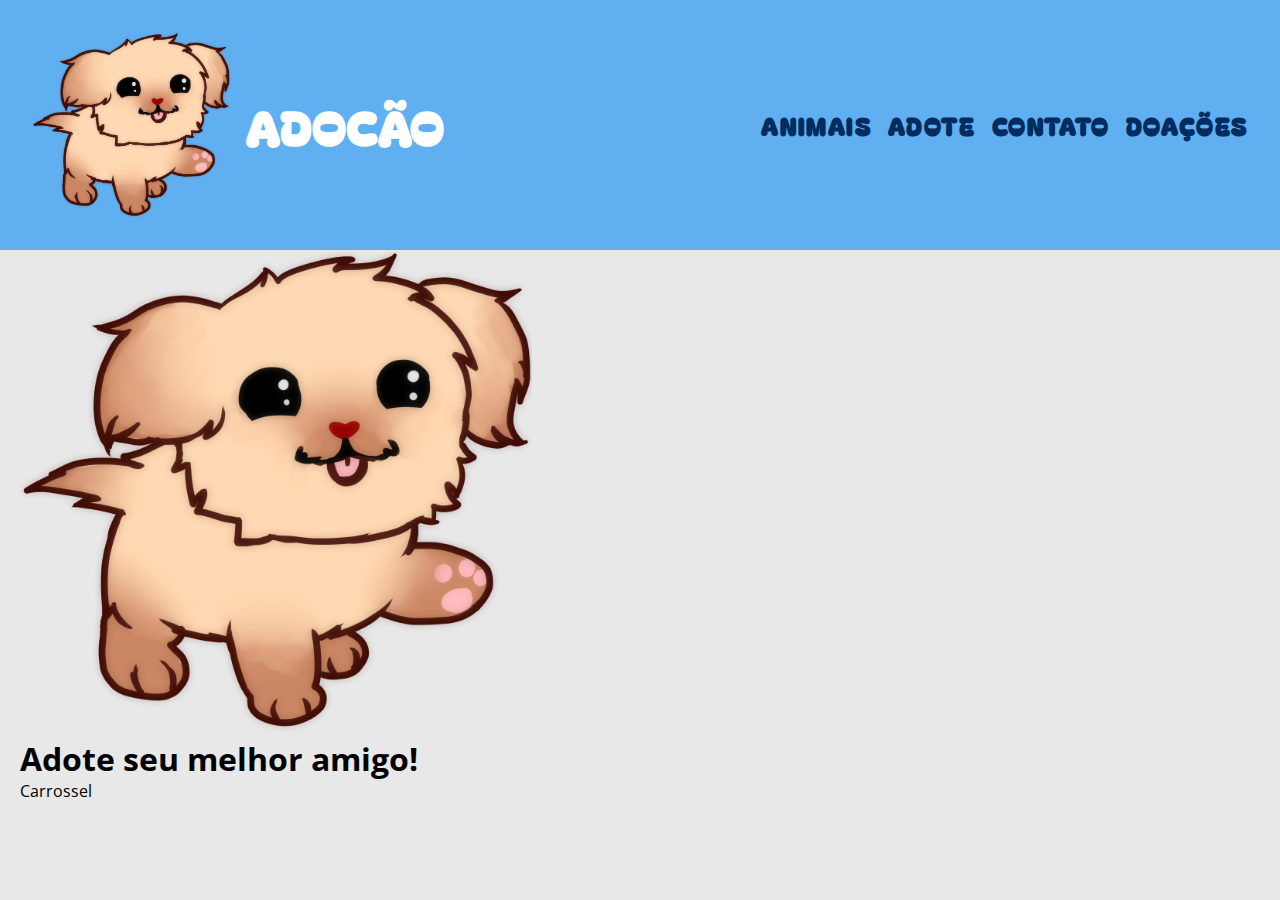
==== html/index.html @ c057430b "First commit" ====
<!DOCTYPE html>
<html lang="pt-br">

<head>
    <meta charset="UTF-8">
    <meta name="viewport" content="width=device-width, initial-scale=1.0">
    <link rel="stylesheet" href="../css/styles.css">
    <link rel="stylesheet" href="../css/intro.css">
    <title>Adocão</title>
</head>

<body>
    <header>
        <div id="logo">
            <img id="mascot-logo" src="../assets/mascot.png" alt="mascote">
            <h1 class="header-logo">ADOCÃO</h1>
        </div>
        <nav>
            <a href="">ANIMAIS</a>
            <a href="">ADOTE</a>
            <a href="">CONTATO</a>
            <a href="">DOAÇÕES</a>
        </nav>
    </header>
    <main>
        <section id="intro">
            <img id="mascot-intro" src="../assets/mascot.png" alt="mascote">
            <div>
                <h1>Adote seu melhor amigo!</h1>
                <div id="carrossel">Carrossel</div>
            </div>
        </section>
    </main>
    <footer>

    </footer>
</body>

</html>
---- css/styles.css ----
@import url("https://fonts.googleapis.com/css2?family=Open+Sans:wght@400;700&display=swap");
@import url('https://fonts.googleapis.com/css2?family=Bagel+Fat+One&display=swap');

:root {
  --my-color-bg-primary: #e8e8e8;
  --my-color-bg-secondary: #60b0f1;
  --my-color-bg-tertiary: #636363;
  --my-color-bg-quaternary: #0caf1d;
  --my-color-bg-notification: #f00;

  --my-color-card-bg: #fff;
  --my-color-card-border: #d9d9d9;

  --my-color-btn-primary: #3483fa;
  --my-color-btn-inverse: #fff;

  --my-color-font-primary: #2b2b2b;
  --my-color-font-secondary: #002c5f;
  --my-color-font-tertiary: #fff;
  --my-color-font-placeholder: #d9d9d9;

  --my-color-error: #f33;
}

* {
  box-sizing: border-box;
  margin: 0;
  padding: 0;
  font-family: "Open Sans";
}

a,
a:hover {
  text-decoration: none;
  color: unset;
}

html,
body {
  background-color: var(--my-color-bg-primary);
}

main {
  padding: 0 20px;
}

/* HEADER STYLES */

header {
  padding: 2rem;
  display: flex;
  align-items: center;
  justify-content: space-between;
  background-color: var(--my-color-bg-secondary);
}

.header-logo {
  font-family: 'Bagel Fat One';
  padding: 0 1rem;
  color: var(--my-color-font-tertiary);
  font-size: 3rem;
}

nav {
  display: flex;
  gap: 1rem;
  font-weight: 700;
  font-size: 1.5rem;
}

nav>a {
  letter-spacing: .1rem;
  font-family: 'Bagel Fat One';
  color: var(--my-color-font-secondary);
}

nav>a:hover {
  color: var(--my-color-bg-primary);
}

#mascot-logo{
  width: 198px;
}

#logo{
  display: flex;
  align-items: center;
}
---- css/intro.css ----
#mascot-intro{
    width: 512px;
}
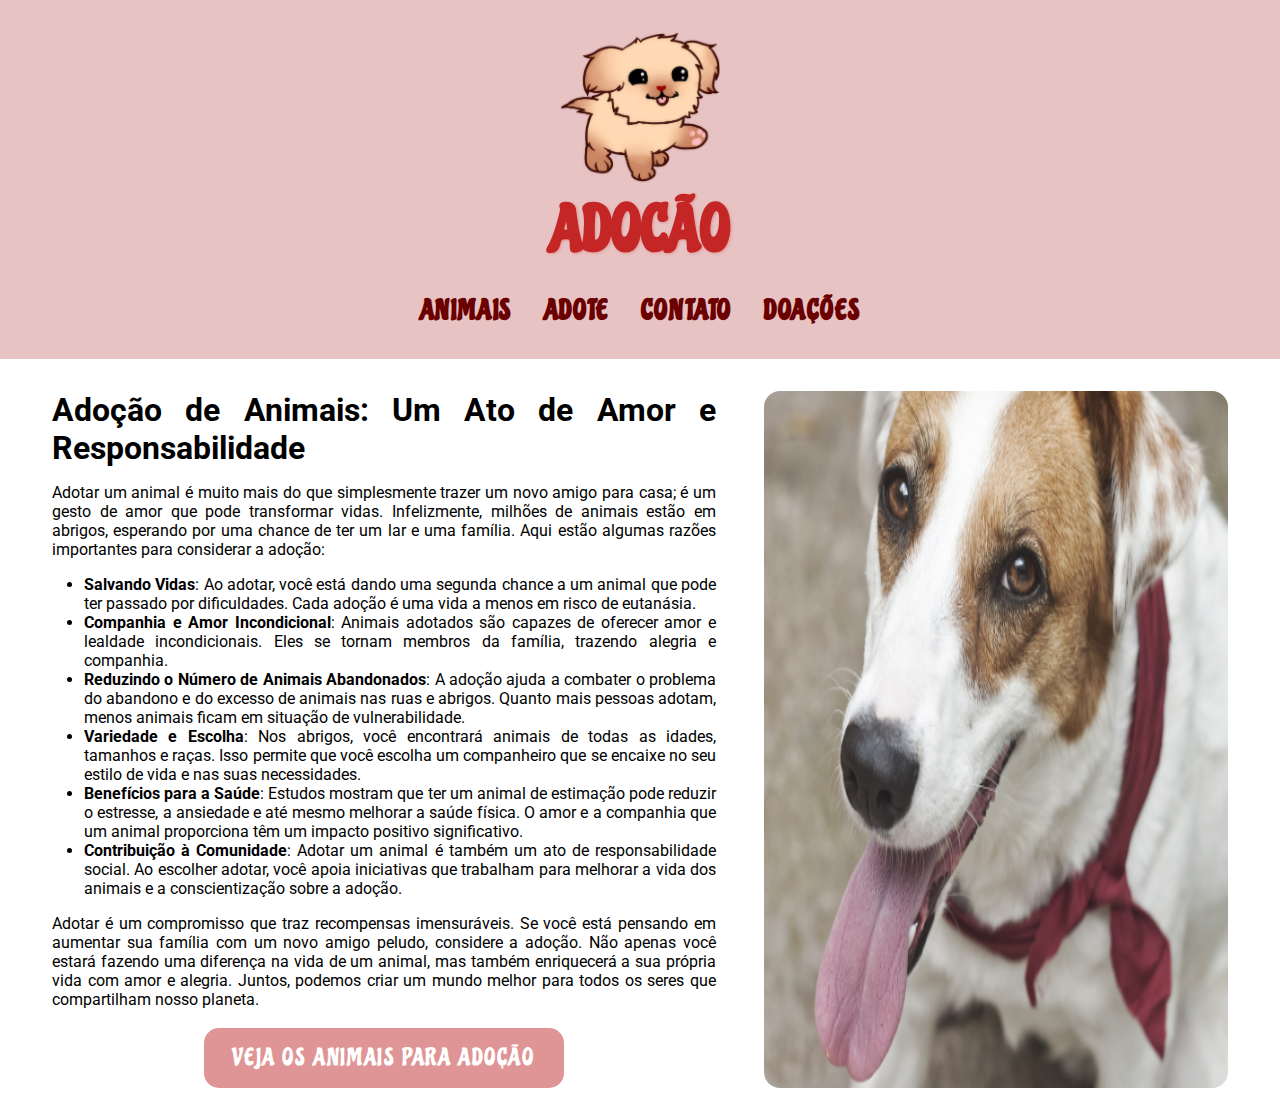
==== commit d2d7172f: "feat(home_page): created home page with info" ====
--- a/html/index.html
+++ b/html/index.html
@@ -15,7 +15,7 @@
             <img id="mascot-logo" src="../assets/mascot.png" alt="mascote">
             <h1 class="header-logo">ADOCÃO</h1>
         </div>
-        <nav>
+        <nav id="header-nav">
             <a href="">ANIMAIS</a>
             <a href="">ADOTE</a>
             <a href="">CONTATO</a>
@@ -23,12 +23,29 @@
         </nav>
     </header>
     <main>
-        <section id="intro">
-            <img id="mascot-intro" src="../assets/mascot.png" alt="mascote">
-            <div>
-                <h1>Adote seu melhor amigo!</h1>
-                <div id="carrossel">Carrossel</div>
+        <section id="intro" class="container">
+            <div id="conteudo-intro">
+                <div id="texto-intro">
+                    <h1>Adoção de Animais: Um Ato de Amor e Responsabilidade</h1>
+    
+                        <p>Adotar um animal é muito mais do que simplesmente trazer um novo amigo para casa; é um gesto de amor que pode transformar vidas. Infelizmente, milhões de animais estão em abrigos, esperando por uma chance de ter um lar e uma família. Aqui estão algumas razões importantes para considerar a adoção:</p>
+    
+                        <ul>
+                            <li><strong>Salvando Vidas</strong>: Ao adotar, você está dando uma segunda chance a um animal que pode ter passado por dificuldades. Cada adoção é uma vida a menos em risco de eutanásia.</li>
+                            <li><strong>Companhia e Amor Incondicional</strong>: Animais adotados são capazes de oferecer amor e lealdade incondicionais. Eles se tornam membros da família, trazendo alegria e companhia.</li>
+                            <li><strong>Reduzindo o Número de Animais Abandonados</strong>: A adoção ajuda a combater o problema do abandono e do excesso de animais nas ruas e abrigos. Quanto mais pessoas adotam, menos animais ficam em situação de vulnerabilidade.</li>
+                            <li><strong>Variedade e Escolha</strong>: Nos abrigos, você encontrará animais de todas as idades, tamanhos e raças. Isso permite que você escolha um companheiro que se encaixe no seu estilo de vida e nas suas necessidades.</li>
+                            <li><strong>Benefícios para a Saúde</strong>: Estudos mostram que ter um animal de estimação pode reduzir o estresse, a ansiedade e até mesmo melhorar a saúde física. O amor e a companhia que um animal proporciona têm um impacto positivo significativo.</li>
+                            <li><strong>Contribuição à Comunidade</strong>: Adotar um animal é também um ato de responsabilidade social. Ao escolher adotar, você apoia iniciativas que trabalham para melhorar a vida dos animais e a conscientização sobre a adoção.</li>
+                        </ul>
+    
+                        <p>Adotar é um compromisso que traz recompensas imensuráveis. Se você está pensando em aumentar sua família com um novo amigo peludo, considere a adoção. Não apenas você estará fazendo uma diferença na vida de um animal, mas também enriquecerá a sua própria vida com amor e alegria. Juntos, podemos criar um mundo melhor para todos os seres que compartilham nosso planeta.</p>
+                        <br>
+                        <button id="intro-button"><a href="animais.html">VEJA OS ANIMAIS PARA ADOÇÃO</a></button>
+                    </div>
+                <img src="../assets/1.png" alt="cachorro" id="img-intro">
             </div>
+           
         </section>
     </main>
     <footer>
--- a/css/styles.css
+++ b/css/styles.css
@@ -1,10 +1,9 @@
-@import url("https://fonts.googleapis.com/css2?family=Open+Sans:wght@400;700&display=swap");
-@import url('https://fonts.googleapis.com/css2?family=Bagel+Fat+One&display=swap');
+@import url('https://fonts.googleapis.com/css2?family=Chicle&family=Roboto:ital,wght@0,100;0,300;0,400;0,500;0,700;0,900;1,100;1,300;1,400;1,500;1,700;1,900&display=swap');
 
 :root {
-  --my-color-bg-primary: #e8e8e8;
-  --my-color-bg-secondary: #60b0f1;
-  --my-color-bg-tertiary: #636363;
+  --my-color-bg-primary: #ffffff;
+  --my-color-bg-secondary: #e7c3c3;
+  --my-color-bg-tertiary: rgb(223, 149, 149);
   --my-color-bg-quaternary: #0caf1d;
   --my-color-bg-notification: #f00;
 
@@ -15,8 +14,9 @@
   --my-color-btn-inverse: #fff;
 
   --my-color-font-primary: #2b2b2b;
-  --my-color-font-secondary: #002c5f;
+  --my-color-font-secondary: #6b0000;
   --my-color-font-tertiary: #fff;
+  --my-color-font-quaternary: #c42626;
   --my-color-font-placeholder: #d9d9d9;
 
   --my-color-error: #f33;
@@ -26,13 +26,14 @@
   box-sizing: border-box;
   margin: 0;
   padding: 0;
-  font-family: "Open Sans";
+  font-family: "Roboto";
 }
 
 a,
 a:hover {
   text-decoration: none;
   color: unset;
+  font-family: 'Chicle';
 }
 
 html,
@@ -47,42 +48,53 @@
 /* HEADER STYLES */
 
 header {
-  padding: 2rem;
+  padding: 2rem 5rem;
   display: flex;
+  gap: 1rem;
+  flex-direction: column;
   align-items: center;
   justify-content: space-between;
   background-color: var(--my-color-bg-secondary);
 }
 
 .header-logo {
-  font-family: 'Bagel Fat One';
+  font-family: 'Chicle';
+  text-shadow: 1px 1px 3px var(--my-color-bg-tertiary);
   padding: 0 1rem;
-  color: var(--my-color-font-tertiary);
-  font-size: 3rem;
+  margin: .5rem;
+  color: var(--my-color-font-quaternary);
+  font-size: 4rem;
 }
 
 nav {
   display: flex;
-  gap: 1rem;
+  gap: 2rem;
   font-weight: 700;
-  font-size: 1.5rem;
+  font-size: 1.75rem;
 }
 
 nav>a {
   letter-spacing: .1rem;
-  font-family: 'Bagel Fat One';
+  font-family: 'Chicle';
   color: var(--my-color-font-secondary);
 }
 
 nav>a:hover {
-  color: var(--my-color-bg-primary);
+  color: var(--my-color-font-quaternary);
 }
 
 #mascot-logo{
-  width: 198px;
+  width: 160px;
 }
 
 #logo{
   display: flex;
+  flex-direction: column;
   align-items: center;
+}
+
+/*--- GENERAL STYLES---*/
+
+.container{
+  margin:auto;
 }--- a/css/intro.css
+++ b/css/intro.css
@@ -1,3 +1,45 @@
+@import url('https://fonts.googleapis.com/css2?family=Chicle&family=Roboto:ital,wght@0,100;0,300;0,400;0,500;0,700;0,900;1,100;1,300;1,400;1,500;1,700;1,900&display=swap');
+
+
 #mascot-intro{
     width: 512px;
+}
+
+#conteudo-intro{
+    display: flex;
+    padding:2rem;
+    gap:3rem;
+    font-family:'Roboto'
+}
+
+#img-intro{
+    border-radius: 1rem;
+}
+
+#texto-intro{
+    text-align: justify;
+}
+
+#texto-intro>h1{
+    margin-bottom: 1rem;
+}
+
+#texto-intro>ul{
+    padding-left: 2rem;
+    margin: 1rem 0;
+}
+
+button{
+    margin: 1rem 0;
+    border: none;
+    background-color: var(--my-color-bg-tertiary);
+    color: white;
+    width: 360px;
+    height:60px;
+    border-radius: 15px;
+    font-family: 'Chicle';
+    font-size: 24px;
+    margin:auto;
+    display: block;
+    letter-spacing: .1rem;
 }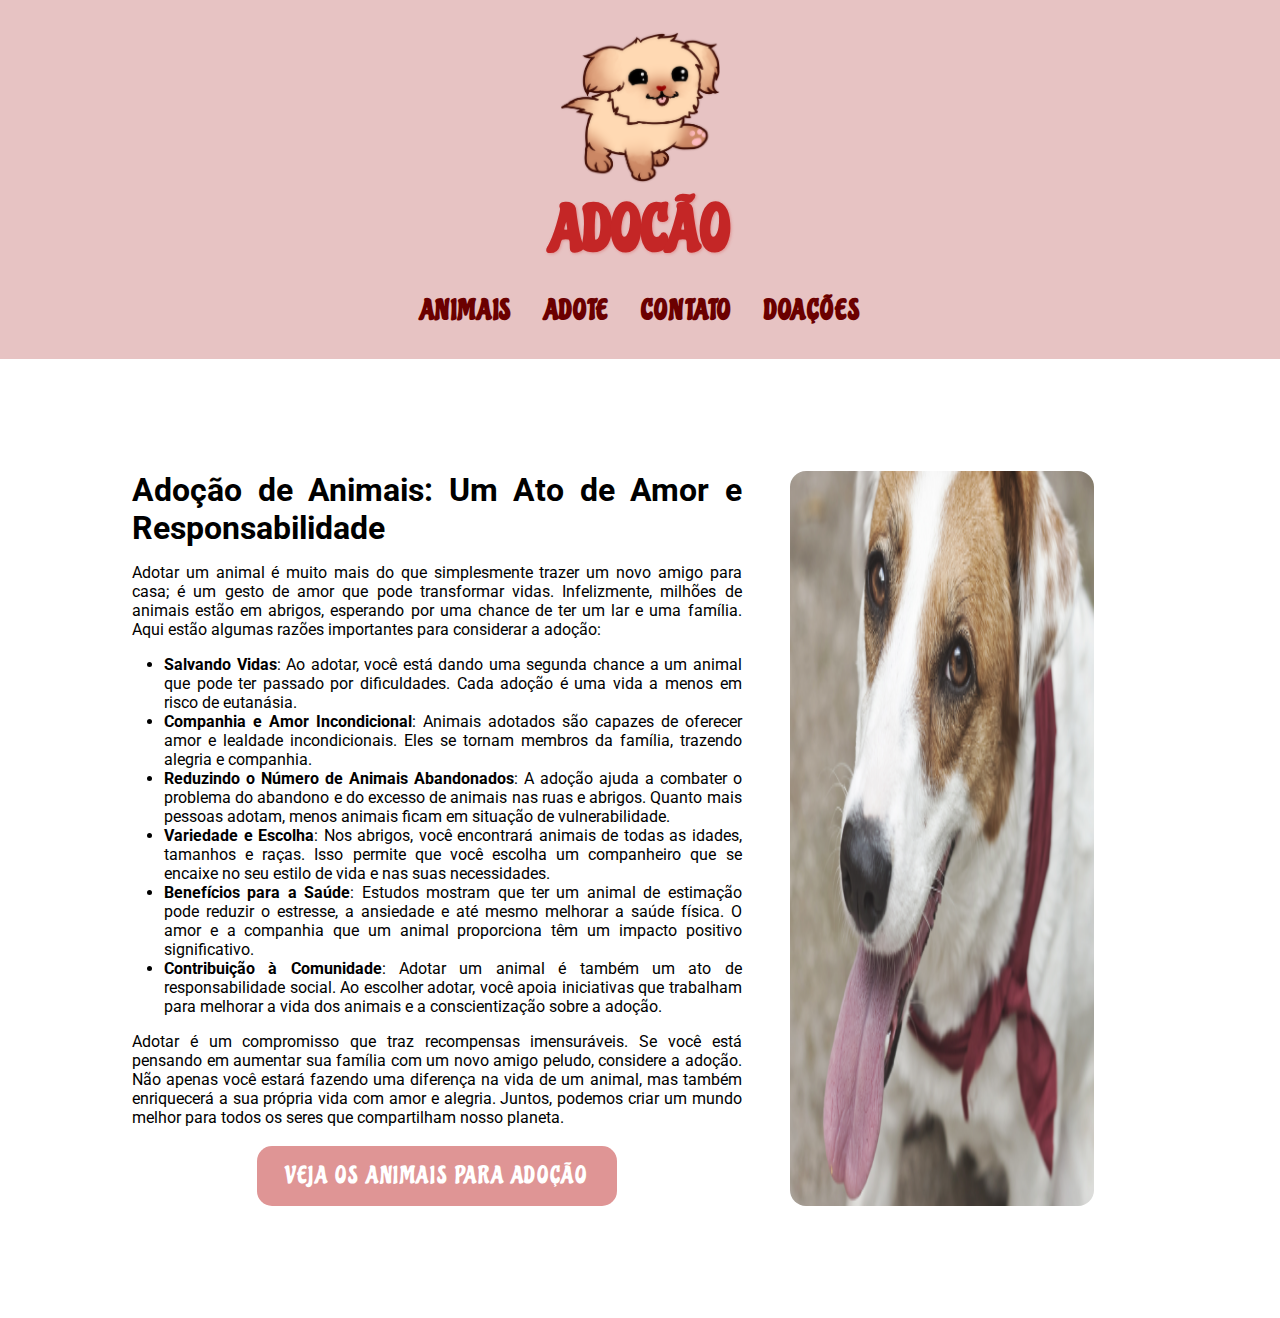
==== commit 2ca45422: "feat(animais): created listing page for animals waiting for adoption" ====
--- a/html/index.html
+++ b/html/index.html
@@ -16,7 +16,7 @@
             <h1 class="header-logo">ADOCÃO</h1>
         </div>
         <nav id="header-nav">
-            <a href="">ANIMAIS</a>
+            <a href="animais.html">ANIMAIS</a>
             <a href="">ADOTE</a>
             <a href="">CONTATO</a>
             <a href="">DOAÇÕES</a>
@@ -27,25 +27,43 @@
             <div id="conteudo-intro">
                 <div id="texto-intro">
                     <h1>Adoção de Animais: Um Ato de Amor e Responsabilidade</h1>
-    
-                        <p>Adotar um animal é muito mais do que simplesmente trazer um novo amigo para casa; é um gesto de amor que pode transformar vidas. Infelizmente, milhões de animais estão em abrigos, esperando por uma chance de ter um lar e uma família. Aqui estão algumas razões importantes para considerar a adoção:</p>
-    
-                        <ul>
-                            <li><strong>Salvando Vidas</strong>: Ao adotar, você está dando uma segunda chance a um animal que pode ter passado por dificuldades. Cada adoção é uma vida a menos em risco de eutanásia.</li>
-                            <li><strong>Companhia e Amor Incondicional</strong>: Animais adotados são capazes de oferecer amor e lealdade incondicionais. Eles se tornam membros da família, trazendo alegria e companhia.</li>
-                            <li><strong>Reduzindo o Número de Animais Abandonados</strong>: A adoção ajuda a combater o problema do abandono e do excesso de animais nas ruas e abrigos. Quanto mais pessoas adotam, menos animais ficam em situação de vulnerabilidade.</li>
-                            <li><strong>Variedade e Escolha</strong>: Nos abrigos, você encontrará animais de todas as idades, tamanhos e raças. Isso permite que você escolha um companheiro que se encaixe no seu estilo de vida e nas suas necessidades.</li>
-                            <li><strong>Benefícios para a Saúde</strong>: Estudos mostram que ter um animal de estimação pode reduzir o estresse, a ansiedade e até mesmo melhorar a saúde física. O amor e a companhia que um animal proporciona têm um impacto positivo significativo.</li>
-                            <li><strong>Contribuição à Comunidade</strong>: Adotar um animal é também um ato de responsabilidade social. Ao escolher adotar, você apoia iniciativas que trabalham para melhorar a vida dos animais e a conscientização sobre a adoção.</li>
-                        </ul>
-    
-                        <p>Adotar é um compromisso que traz recompensas imensuráveis. Se você está pensando em aumentar sua família com um novo amigo peludo, considere a adoção. Não apenas você estará fazendo uma diferença na vida de um animal, mas também enriquecerá a sua própria vida com amor e alegria. Juntos, podemos criar um mundo melhor para todos os seres que compartilham nosso planeta.</p>
-                        <br>
-                        <button id="intro-button"><a href="animais.html">VEJA OS ANIMAIS PARA ADOÇÃO</a></button>
-                    </div>
+
+                    <p>Adotar um animal é muito mais do que simplesmente trazer um novo amigo para casa; é um gesto de
+                        amor que pode transformar vidas. Infelizmente, milhões de animais estão em abrigos, esperando
+                        por uma chance de ter um lar e uma família. Aqui estão algumas razões importantes para
+                        considerar a adoção:</p>
+
+                    <ul>
+                        <li><strong>Salvando Vidas</strong>: Ao adotar, você está dando uma segunda chance a um animal
+                            que pode ter passado por dificuldades. Cada adoção é uma vida a menos em risco de eutanásia.
+                        </li>
+                        <li><strong>Companhia e Amor Incondicional</strong>: Animais adotados são capazes de oferecer
+                            amor e lealdade incondicionais. Eles se tornam membros da família, trazendo alegria e
+                            companhia.</li>
+                        <li><strong>Reduzindo o Número de Animais Abandonados</strong>: A adoção ajuda a combater o
+                            problema do abandono e do excesso de animais nas ruas e abrigos. Quanto mais pessoas adotam,
+                            menos animais ficam em situação de vulnerabilidade.</li>
+                        <li><strong>Variedade e Escolha</strong>: Nos abrigos, você encontrará animais de todas as
+                            idades, tamanhos e raças. Isso permite que você escolha um companheiro que se encaixe no seu
+                            estilo de vida e nas suas necessidades.</li>
+                        <li><strong>Benefícios para a Saúde</strong>: Estudos mostram que ter um animal de estimação
+                            pode reduzir o estresse, a ansiedade e até mesmo melhorar a saúde física. O amor e a
+                            companhia que um animal proporciona têm um impacto positivo significativo.</li>
+                        <li><strong>Contribuição à Comunidade</strong>: Adotar um animal é também um ato de
+                            responsabilidade social. Ao escolher adotar, você apoia iniciativas que trabalham para
+                            melhorar a vida dos animais e a conscientização sobre a adoção.</li>
+                    </ul>
+
+                    <p>Adotar é um compromisso que traz recompensas imensuráveis. Se você está pensando em aumentar sua
+                        família com um novo amigo peludo, considere a adoção. Não apenas você estará fazendo uma
+                        diferença na vida de um animal, mas também enriquecerá a sua própria vida com amor e alegria.
+                        Juntos, podemos criar um mundo melhor para todos os seres que compartilham nosso planeta.</p>
+                    <br>
+                    <button id="intro-button"><a href="animais.html">VEJA OS ANIMAIS PARA ADOÇÃO</a></button>
+                </div>
                 <img src="../assets/1.png" alt="cachorro" id="img-intro">
             </div>
-           
+
         </section>
     </main>
     <footer>
--- a/css/styles.css
+++ b/css/styles.css
@@ -96,5 +96,6 @@
 /*--- GENERAL STYLES---*/
 
 .container{
+  padding:5rem;
   margin:auto;
 }--- a/css/intro.css
+++ b/css/intro.css
@@ -14,10 +14,12 @@
 
 #img-intro{
     border-radius: 1rem;
+    width: 30%;
 }
 
 #texto-intro{
     text-align: justify;
+    width: 60%;
 }
 
 #texto-intro>h1{
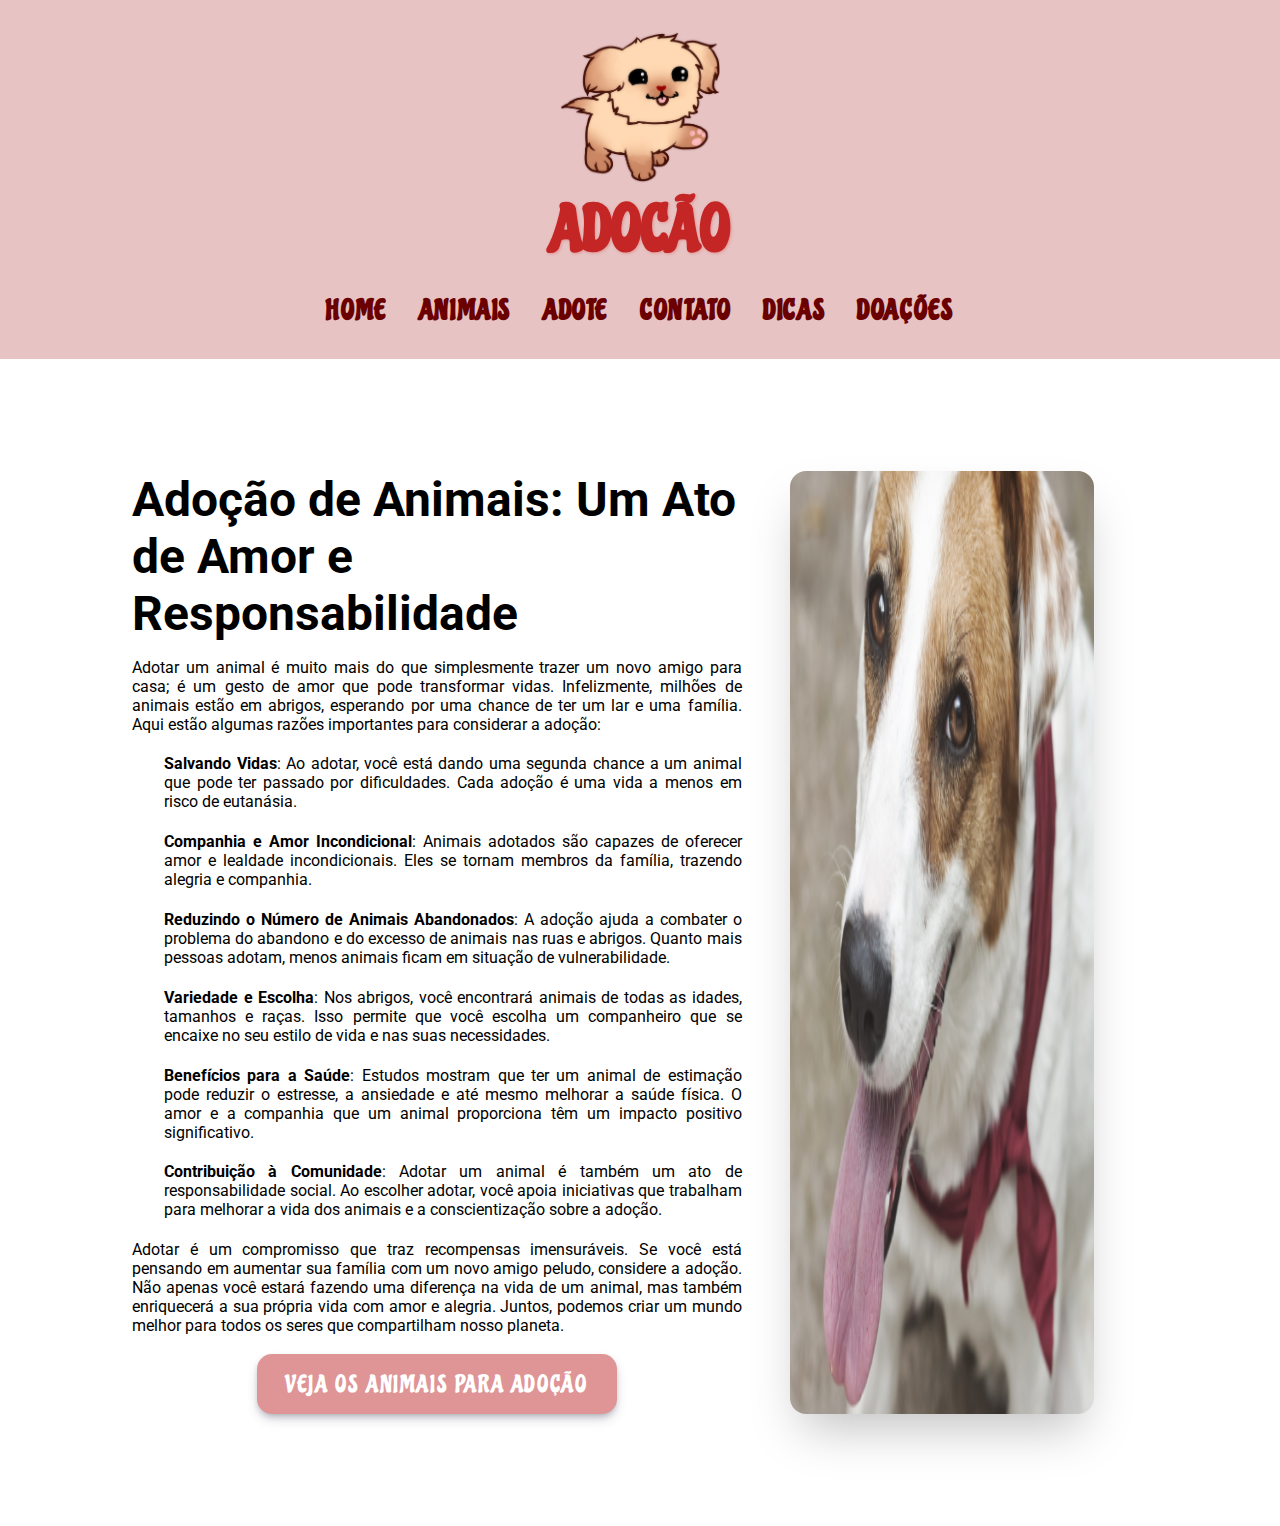
==== commit 3a957334: "feat(page 'doacoes'): created page with custom layout." ====
--- a/html/index.html
+++ b/html/index.html
@@ -16,17 +16,19 @@
             <h1 class="header-logo">ADOCÃO</h1>
         </div>
         <nav id="header-nav">
+            <a href="index.html">HOME</a>
             <a href="animais.html">ANIMAIS</a>
-            <a href="">ADOTE</a>
-            <a href="">CONTATO</a>
-            <a href="">DOAÇÕES</a>
+            <a href="adocao.html">ADOTE</a>
+            <a href="contato.html">CONTATO</a>
+            <a href="">DICAS</a>
+            <a href="doacoes.html">DOAÇÕES</a>
         </nav>
     </header>
     <main>
         <section id="intro" class="container">
             <div id="conteudo-intro">
                 <div id="texto-intro">
-                    <h1>Adoção de Animais: Um Ato de Amor e Responsabilidade</h1>
+                    <h1 class="titulo-principal-intro">Adoção de Animais: Um Ato de Amor e Responsabilidade</h1>
 
                     <p>Adotar um animal é muito mais do que simplesmente trazer um novo amigo para casa; é um gesto de
                         amor que pode transformar vidas. Infelizmente, milhões de animais estão em abrigos, esperando
--- a/css/styles.css
+++ b/css/styles.css
@@ -4,7 +4,7 @@
   --my-color-bg-primary: #ffffff;
   --my-color-bg-secondary: #e7c3c3;
   --my-color-bg-tertiary: rgb(223, 149, 149);
-  --my-color-bg-quaternary: #0caf1d;
+  --my-color-bg-quaternary: #6b0000;
   --my-color-bg-notification: #f00;
 
   --my-color-card-bg: #fff;
@@ -18,7 +18,7 @@
   --my-color-font-tertiary: #fff;
   --my-color-font-quaternary: #c42626;
   --my-color-font-placeholder: #d9d9d9;
-
+  --my-color-font-label: #555555;
   --my-color-error: #f33;
 }
 
@@ -43,6 +43,10 @@
 
 main {
   padding: 0 20px;
+}
+
+li {
+  margin: 1.3rem 0;
 }
 
 /* HEADER STYLES */
@@ -98,4 +102,23 @@
 .container{
   padding:5rem;
   margin:auto;
+  display: flex;
+  justify-content: center;
+}
+
+
+button{
+  margin: 1rem 0;
+  border: none;
+  background-color: var(--my-color-bg-tertiary);
+  color: white;
+  width: 360px;
+  height:60px;
+  border-radius: 15px;
+  font-family: 'Chicle';
+  font-size: 24px;
+  margin:auto;
+  display: block;
+  letter-spacing: .1rem;
+  box-shadow: rgba(50, 50, 93, 0.25) 0px 6px 12px -2px, rgba(0, 0, 0, 0.3) 0px 3px 7px -3px;
 }--- a/css/intro.css
+++ b/css/intro.css
@@ -1,5 +1,10 @@
 @import url('https://fonts.googleapis.com/css2?family=Chicle&family=Roboto:ital,wght@0,100;0,300;0,400;0,500;0,700;0,900;1,100;1,300;1,400;1,500;1,700;1,900&display=swap');
 
+
+.titulo-principal-intro {
+    font-size: 3rem;
+    text-align: start;
+}
 
 #mascot-intro{
     width: 512px;
@@ -15,6 +20,7 @@
 #img-intro{
     border-radius: 1rem;
     width: 30%;
+    box-shadow: rgba(0, 0, 0, 0.25) 0px 25px 50px -12px;
 }
 
 #texto-intro{
@@ -31,17 +37,6 @@
     margin: 1rem 0;
 }
 
-button{
-    margin: 1rem 0;
-    border: none;
-    background-color: var(--my-color-bg-tertiary);
-    color: white;
-    width: 360px;
-    height:60px;
-    border-radius: 15px;
-    font-family: 'Chicle';
-    font-size: 24px;
-    margin:auto;
-    display: block;
-    letter-spacing: .1rem;
-}+li {
+    list-style: none;
+}
